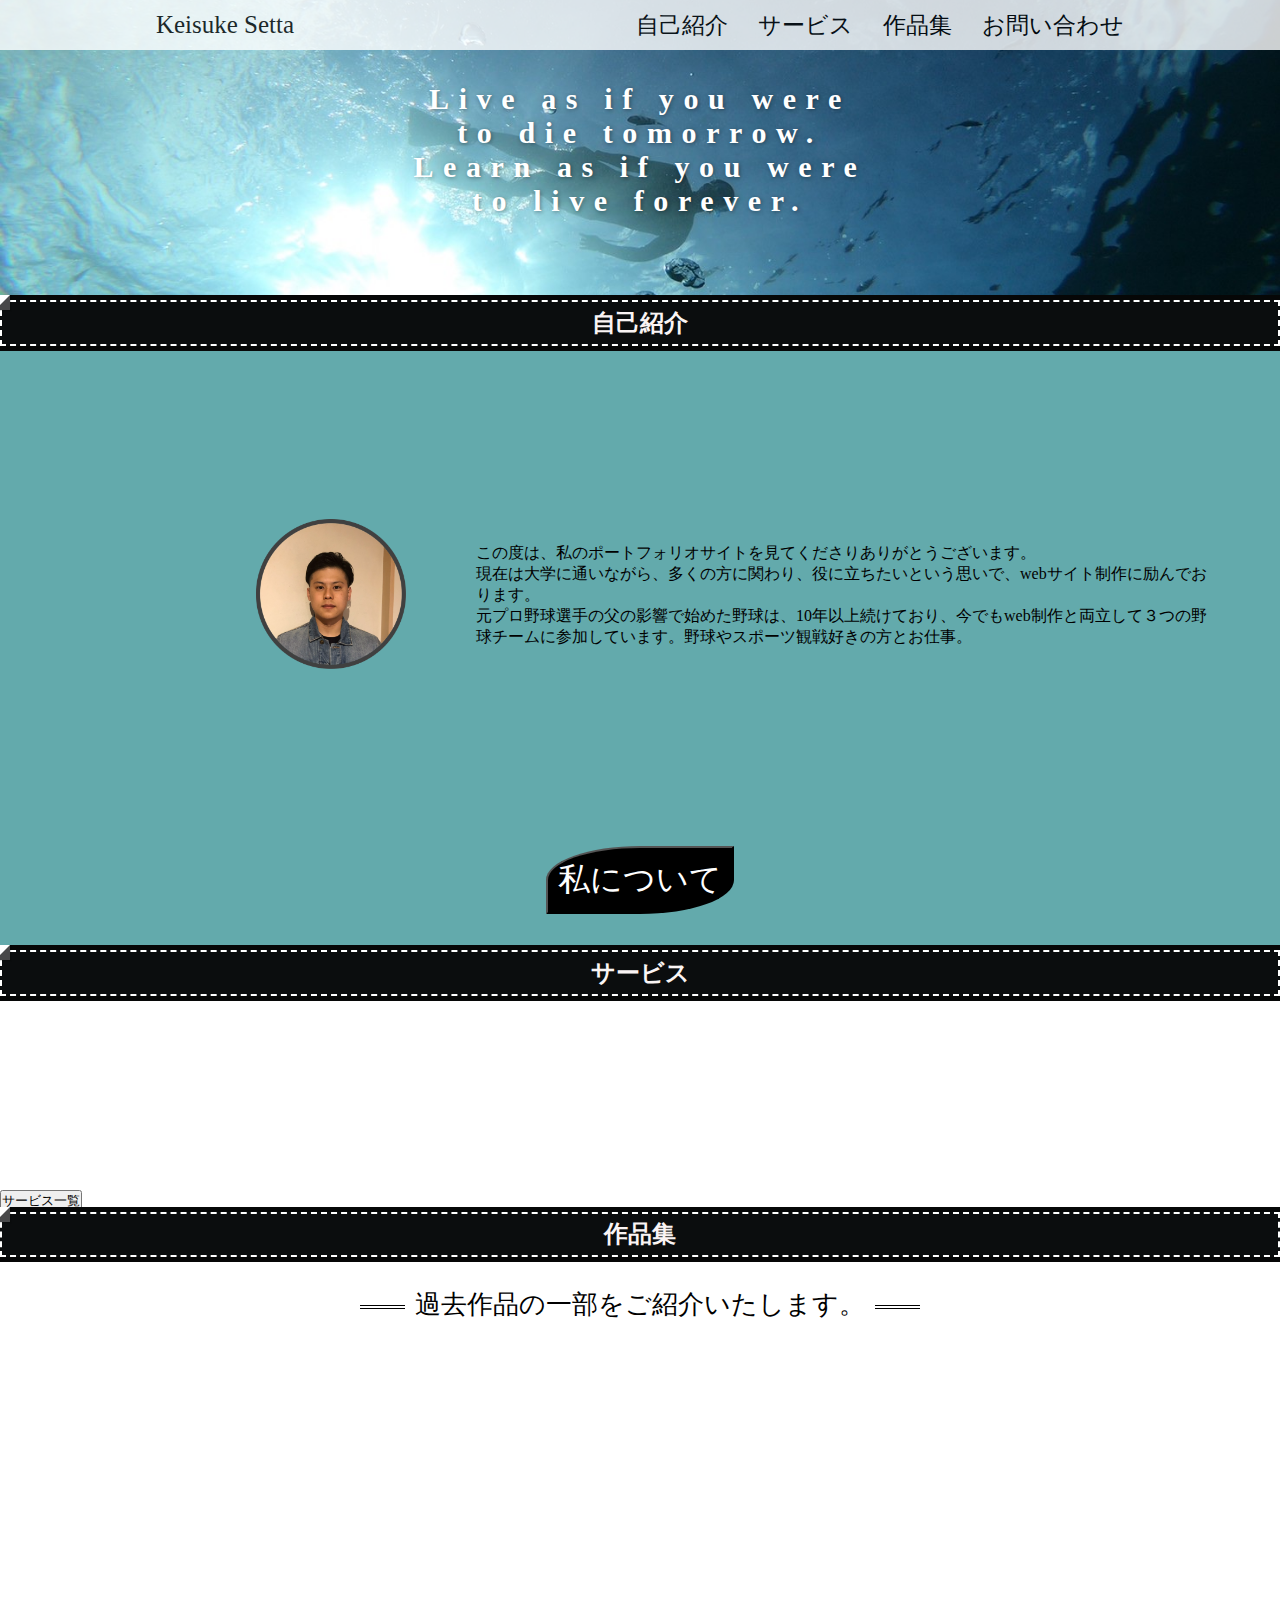
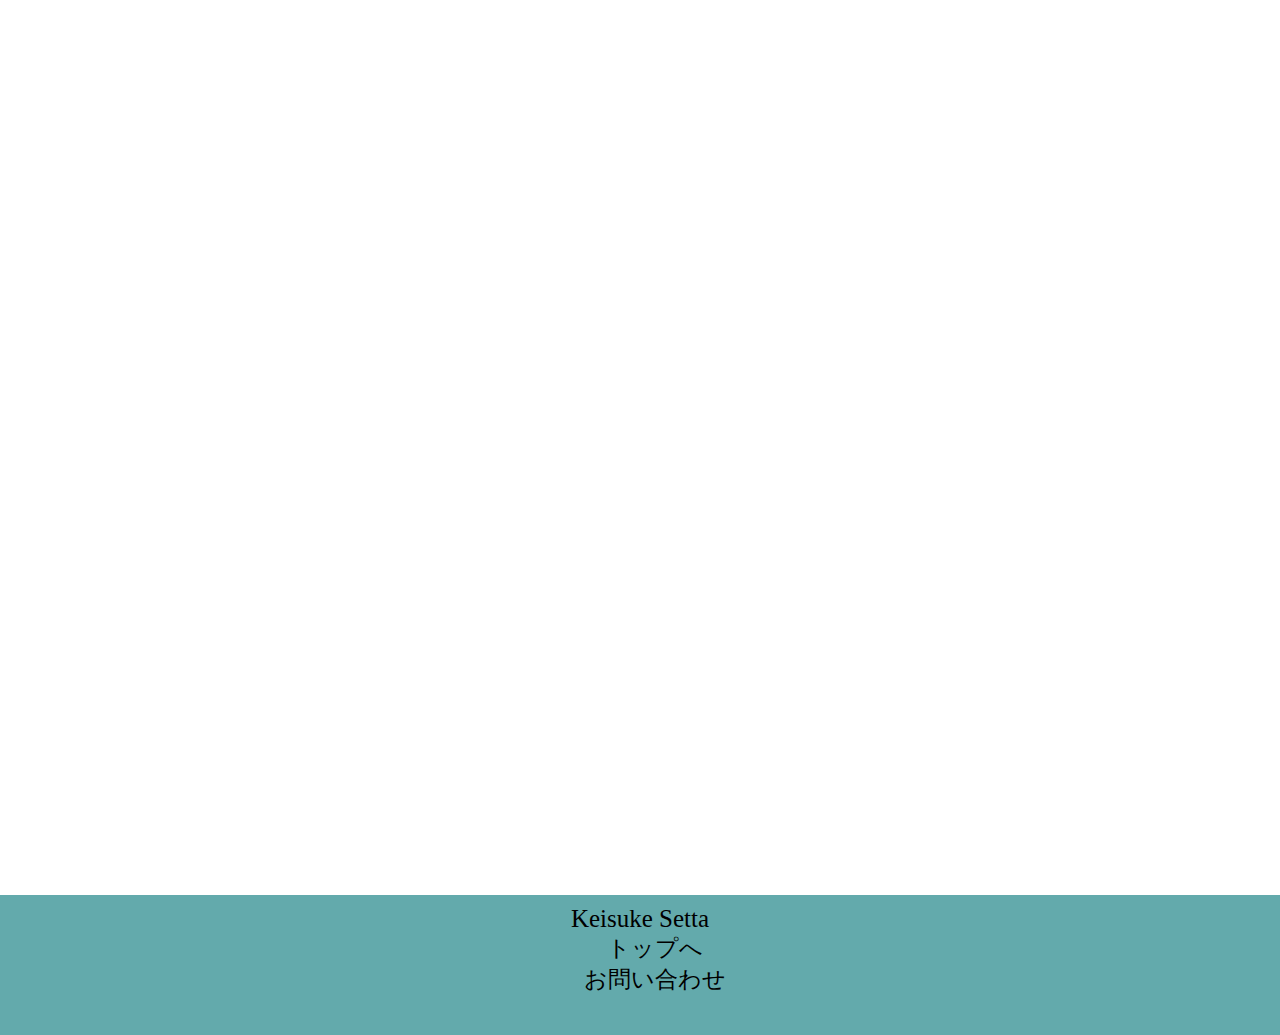
==== index.html @ 3afee142 ":tada:" ====
<!DOCTYPE html>
<html lang="ja">
<head>
  <meta charset="UTF-8">
  <meta http-equiv="X-UA-Compatible" content="IE=edge">
  <meta name="viewport" content="width=device-width, initial-scale=1.0">
  <title>Portfolio</title>
  <link rel="stylesheet" href="style.css">
  <link href="/your-path-to-fontawesome/css/style.css" rel="stylesheet">
 <script src="https://ajax.googleapis.com/ajax/libs/jquery/3.2.1/jquery.min.js"></script>
 <script src="script.js"></script>
  
</script>
</head>
<body>
  <!-- header -->
    <header id="top">
    <div class="header-container">
   
      <p class="top-title">
         Keisuke Setta </p>
      <nav> 
      <ul class="nav-list">
       
  <li>
   <a href="#about">自己紹介</a>
  </li>
        <li>
          <a href="#service">サービス</a>
        </li>
        <li>
          <a href="#works">作品集</a>
        </li>
        <li>
          <a href="contact.html">お問い合わせ</a>
        </li>
      </ul>  
    </nav>
    
  </div>
    <div class="main-wrapper main-bg">
      <h1 class="main-title">Live as if you were <br> to die tomorrow.<br> Learn as if you were <br> to live forever.</h1>
    </div> 
  </header>
  <!-- 自己紹介 -->
  <main>
    <section id="about" class="about-wrapper">
      <h2 class="sec-title">自己紹介</h2>
      <div class="about-contents">
        <div class="about-img">
          <img src="img/98D5EE9C-DA86-46A3-B281-AF6E57EC0A7D.PNG" alt="自画像">
        </div>
          <p class="text-box">この度は、私のポートフォリオサイトを見てくださりありがとうございます。<br>
            現在は大学に通いながら、多くの方に関わり、役に立ちたいという思いで、webサイト制作に励んでおります。<br> 元プロ野球選手の父の影響で始めた野球は、10年以上続けており、今でもweb制作と両立して３つの野球チームに参加しています。野球やスポーツ観戦好きの方とお仕事。</p>
      </div>
      <div class="btn-wrapper">
        <a href="about.html">
         <button>
          私について
         </button>
        </a>
     
    </div>
    </section>
    <!-- サービス -->
    <section id="service" class="service-wrapper">
      <h2 class="sec-title">サービス</h2>
      <div class="canvas-container">
      <canvas id="myBarChart"></canvas>
    </div>
      <script src="https://cdnjs.cloudflare.com/ajax/libs/Chart.js/2.7.2/Chart.bundle.js"></script>
      
  <a class="btn-wrapper">
      <a href="service.html">
       <button>
        サービス一覧
       </button>
      </a>
   
  </a>
 </section>
    <!-- 作品集-->
    <section id="works" class="works-wrapper">
      <div class="works-container">
      <h2 class="sec-title">作品集</h2>
      <div class="p-wrapper">
      <p class="works-p">過去作品の一部をご紹介いたします。</p>
    </div>
      <div class="works-contents">
        <div class="works-content">
      <a href="file:///Users/settakeisuke/Desktop/模写中級１/index.html#">
        <img src="img/works1.png" alt="サイト１">
      </a>
      <p class="works-text">
        texttexttexttexttexttexttexttext
        texttexttexttexttexttexttexttext
        texttexttexttexttexttexttexttext
        texttexttexttexttexttexttexttext
        texttexttext</p>
    </div>
    <div class="works-content">
        <p class="works-text">
      texttexttexttexttexttexttexttext
      texttexttexttexttexttexttexttext
      texttexttexttexttexttexttexttext
      texttexttexttexttexttexttexttext
      texttexttext
      </p>
      <a href="http://localhost:8888/wordpress/">
        <img src="img/Codeship.png" alt="サイト２">
      </a>
   
    </div>
    <div class="works-content">
      <a href="file:///Users/settakeisuke/Desktop/サイト模写２/index.html">
        <img src="img/colorful-2609978_1280.webp" alt="サイト３">
      </a>
      <p class="works-text">
        texttexttexttexttexttexttexttext
        texttexttexttexttexttexttexttext
        texttexttexttexttexttexttexttext
        texttexttexttexttexttexttexttext
        texttexttext
      </p>
    </div>
    <div class="works-content">
      <p class="works-text">
        texttexttexttexttexttexttexttext
        texttexttexttexttexttexttexttext
        texttexttexttexttexttexttexttext
        texttexttexttexttexttexttexttext
        texttexttext
      </p>
      <a href="file:///Users/settakeisuke/Desktop/模写中級２/index.html ">
        <img src="img/works2.png " alt="サイト４">
      </a>
      
    </div>
      </div>
      </div>
    </section>
   

  </main>
  <!-- footer -->
  <footer>
    <div class="footer-container">
      <p class="top-title">
         Keisuke Setta </p>
      <nav> 
      <ul class="nav-list footer-nav">
        <li><a href="#top">トップへ</a></li>
        <li>
          <a href="contact.html">お問い合わせ</a>
        </li>
      </ul>  
    </nav>
    
  </div>
  </footer>

 
</body>
 <script>
  var ctx = document.getElementById("myBarChart");
  var myBarChart = new Chart(ctx, {
    type: 'bar',
    data: {
      labels: ['skill'],
      datasets: [
        {
          label: 'HTML&CSS',
          data: [75,],
          backgroundColor: "rgba(219,39,91,1)"
        },{
          label: 'Jquery',
          data: [60,],
          backgroundColor: "rgba(13,20,100,1)"
        },{
          label: 'Wordpress',
          data: [60,],
          backgroundColor:"rgba(130,200,10,1)"
        }
      ]
    },
    options: {
      title: {
        display: true,
        text: '分野別スキル'
      },
      scales: {
        yAxes: [{
          ticks: {
            suggestedMax: 100,
            suggestedMin: 30,
            stepSize: 10,
            callback: function(value, index, values){
              return  value +  '％'
            }
          }
        }]
      },
    }
  });
$(function () {
    var container = $('.canvas-container');
    var ctx= $('#chart');
    ctx.attr('width', container.width());
    ctx.attr('height', 300);
});

$(function () {
  var startPos = 0,winScrollTop = 0;
$(window).on('scroll',function(){
    winScrollTop = $(this).scrollTop();
    if (winScrollTop >= startPos) {
        $('.header-container').addClass('hide');
    } else {
        $('.header-container').removeClass('hide');
    }
    startPos = winScrollTop;
});
});

</script>
</html>
---- style.css ----
* {
  margin: 0;
  padding: 0;
  box-sizing: border-box;
}

html, body {
  overflow-x: hidden;
}

li {
  list-style: none;
}

a {
  text-decoration: none;
}


.header-container {
  display: flex;
  width: 100%;
  height: 50px;
  justify-content: space-around;
  align-items: center;
  background-color:#fff;
  opacity: 0.8;
  position: fixed;
  top: 0;
  z-index: 3;
  transition: all .5s ease;
}
.header-container.hide {
  transform: translateY(-100%);
}
.top-title {
  display: flex;
  justify-content: center;
  color: #000;
  font-size: 25px;
  font-family: cursive;
}
.nav-list  {
  display: flex;
  justify-content: space-between;

}
.nav-list li{
  margin-left: 30px;
  font-size: 1.8vw;
}
.nav-list a {
  color: black;
  position: relative;
  display: inline-block;
  text-decoration: none;
}

.main-wrapper {
  display: flex;
  justify-content: center;
  align-items: center;
  text-align: center;
}
.main-bg {
  height: 300px;
  background: url(img/IMG_4801.JPG);
  background-repeat: no-repeat; 
  background-position: center;
 background-size: cover;

}

.main-title {
  text-shadow: 1px 1px 4px rgba(0, 0, 0, 0.4);
 color: #fff;
letter-spacing: 0.6rem;
font-size: 30px;
font-family: cursive;
}
.sec-title {
  text-align: center;
  font-family: Georgia, 'Times New Roman', Times, serif;
 padding-top: 30px;
 position: relative;
 background: #0b0d0e;
 box-shadow: 0px 0px 0px 5px #060707;
 border: dashed 2px white;
 padding: 0.2em 0.5em;
 color: #faf4f4;
}
.sec-title:after {
  position: absolute;
  content: '';
  left: -7px;
  top: -7px;
  border-width: 0 0 15px 15px;
  border-style: solid;
  border-color: #fff #fff #484849;
  box-shadow: 1px 1px 1px rgba(0, 0, 0, 0.15);
}
/* 自己紹介 */
.about-wrapper {
  height: 650px;
  width: 100%;
  background-color: rgb(99, 170, 172);
}
.about-contents {
  height: 500px;
  display: flex;
  width: 100%;
  align-items: center;
  padding-left: 20%;
}
.about-img img{
  height: 150px;
  width: 150px;
  margin-right: 20%;
}
.text-box {
  padding: 70px;
  min-width: 300px;
}
/* about.html */
.about-container {
  height: 100%;
  width: 100%;
}
.img-wrapper{
  background-image: url(img/54FA19DD-7F37-46C6-B743-7578A0058AEA.JPG);
  width: 100%;
  background-repeat: no-repeat;
  background-size: cover;
  position: fixed;
  min-height: 100vh;
  z-index: -1;
}
.about-texts {
  margin-top: 200px;
  overflow-y: scroll;
}
.about-text {
  width: 80%;
  margin: 0 auto;
  position: relative;
  height: 550px;
  display: flex;
  justify-content: center;
}
.about-text img{
  height: 100px;
  width: 100px;
}
.text-content {
  position: absolute;
  top: 50%;
  color: #fff;
  width: 80%;
}
.about-text.zoomin.is-animated {
 animation: zoomIn 1.5s cubic-bezier(0.25, 1, 0.5, 1) 1 forwards;
}
@keyframes zoomIn {
  0% {
    transform: scale(0.8);
    opacity: 0;
  }
  100% {
    opacity: 1;
    transform: scale(1);
  }
}

/* サービス */

.canvas-container {
  position: relative;
  max-width: 600px;
  width: 80%;
  overflow: hidden;
  margin: 20px auto;
}
.btn-wrapper {
  display: flex;
  justify-content: center;
}
.btn-wrapper button {
font-size: 2.5vw;
padding: 10px;
color: #fff;
background-color: #000;
border-top-left-radius: 50%;
border-bottom-right-radius: 50%;
}
.btn-wrapper button:hover {
opacity: 0.7;  
border-bottom-left-radius: 50%;
border-top-right-radius: 50%;
border-top-left-radius: 0;
border-bottom-right-radius: 0;
transition: ease 1s;
}
/* works */

.works-p {
  
  margin:30px 0 30px;
  position: relative;
  display: inline-block;
  padding: 0 55px;
  font-size: 2vw;
}
.p-wrapper {
  text-align: center;
}
.works-p:before, .works-p:after {
  content: '';
  position: absolute;
  top: 50%;
  display: inline-block;
  width: 45px;
  height: 2px;
  border-top: solid 1px black;
  border-bottom: solid 1px black;
}

.works-p:before {
  left:0;
}
.works-p:after {
  right: 0;
}
.works-contents {
  width: 100%;
  max-width: 900px;
  margin: 0 auto;
  display: flex;
  flex-wrap: wrap;
  justify-content: center;
} 

.works-content {
  width: 80%;
  display: flex;
  text-align: center;
  align-items: center;
  opacity: 0;
  transition: 1s ease;
  padding-bottom: 50px;
}
.works-content:nth-child(odd) {
  transform: translateX(-150%);
}
.works-content:nth-child(odd) a {
 margin-right: 2vw;
}
.works-content:nth-child(even) {
  transform: translateX(150%);
}
.works-content:nth-child(even) a {
  margin-left: 2vw;
}

.works-content.fadein {
  opacity: 1;
  transform: translateX(0);
}
 .works-contents img {
  width: 100%;
  border: 1mm ridge rgba(35, 34, 70, 0.6);
  height: 100%;
  object-fit: cover;
  object-position: top;
}
.works-text {
  width: 100%;
  font-size: 1.5vw;
  height: 100%;
  padding: 0.4em 0.5em;/*文字の上下 左右の余白*/
  color: #494949;/*文字色*/
  background: #f4f4f4;/*背景色*/
  /* border-left: solid 5px #7db4e6;左線 */
  border-bottom: solid 3px #d7d7d7;/*下線*/
}

.works-contents img:hover{
opacity: 0.7;
} 

/* お問合せ */
.contact-top {
  text-align: center;
  margin-top: 30px;
  border-bottom: 1px solid #000;
}
.contact-container {
  width: 80%;
  height: 450px;
  border: 1px solid #000;
  margin: 0 auto;
  margin-top: 50px;
  text-align: center;
}
.contact-title {
  font-weight: bold;
  font-size: 30px;
}
.contact-form {
  border: 1px solid #000;
  height: 300px;
  justify-content: space-around;
  display: inline-block;
  padding: 30px;
}

.footer-container {
  background-color: rgb(99, 170, 172);
  padding: 10px 0 40px;
}

.nav-list a:hover {
  border-bottom: 1px solid black;
}
.footer-nav {
  text-align: center;
  display: block;
}
/* confirm.php */

.confirm-box{
  text-align: center;
  padding-top: 150px;
}
@media screen and (max-width:600){
  .main-title {
    font-size: 1.4rem;
    padding: 4rem 0;
  }
}
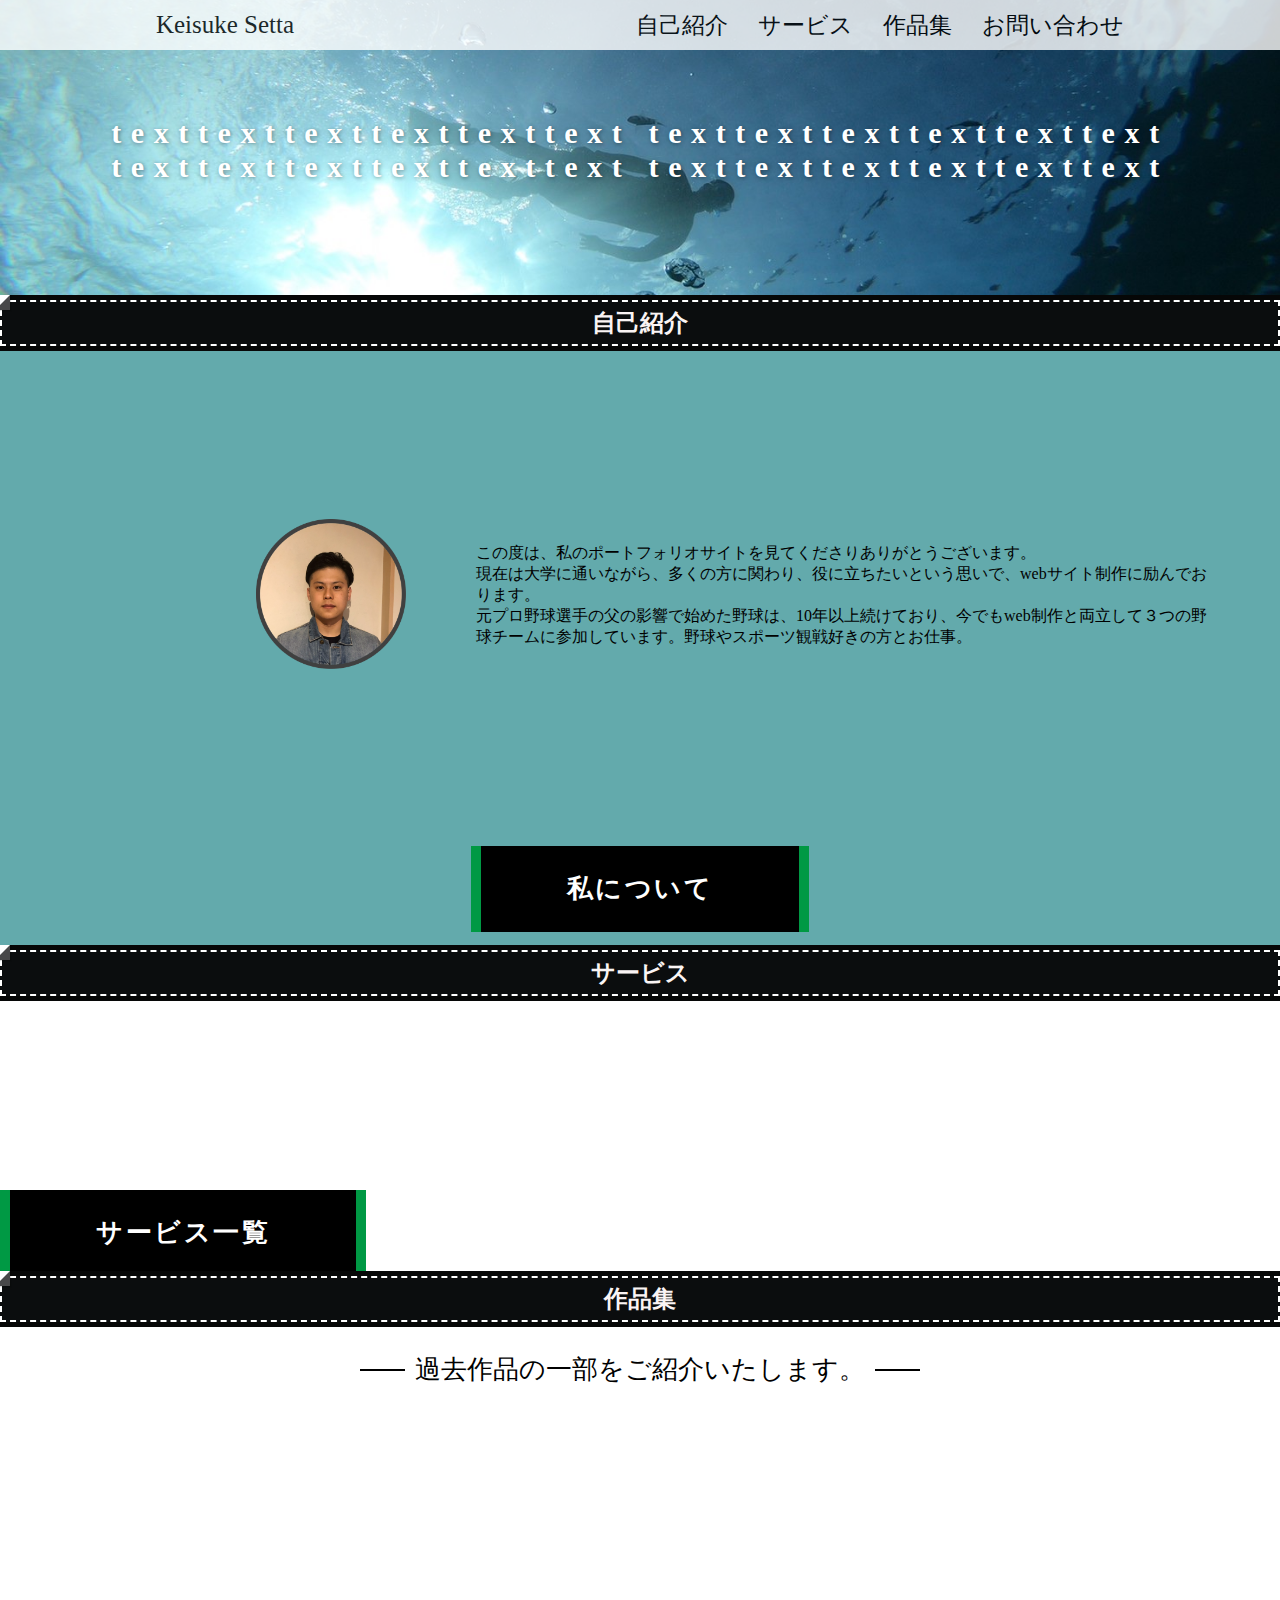
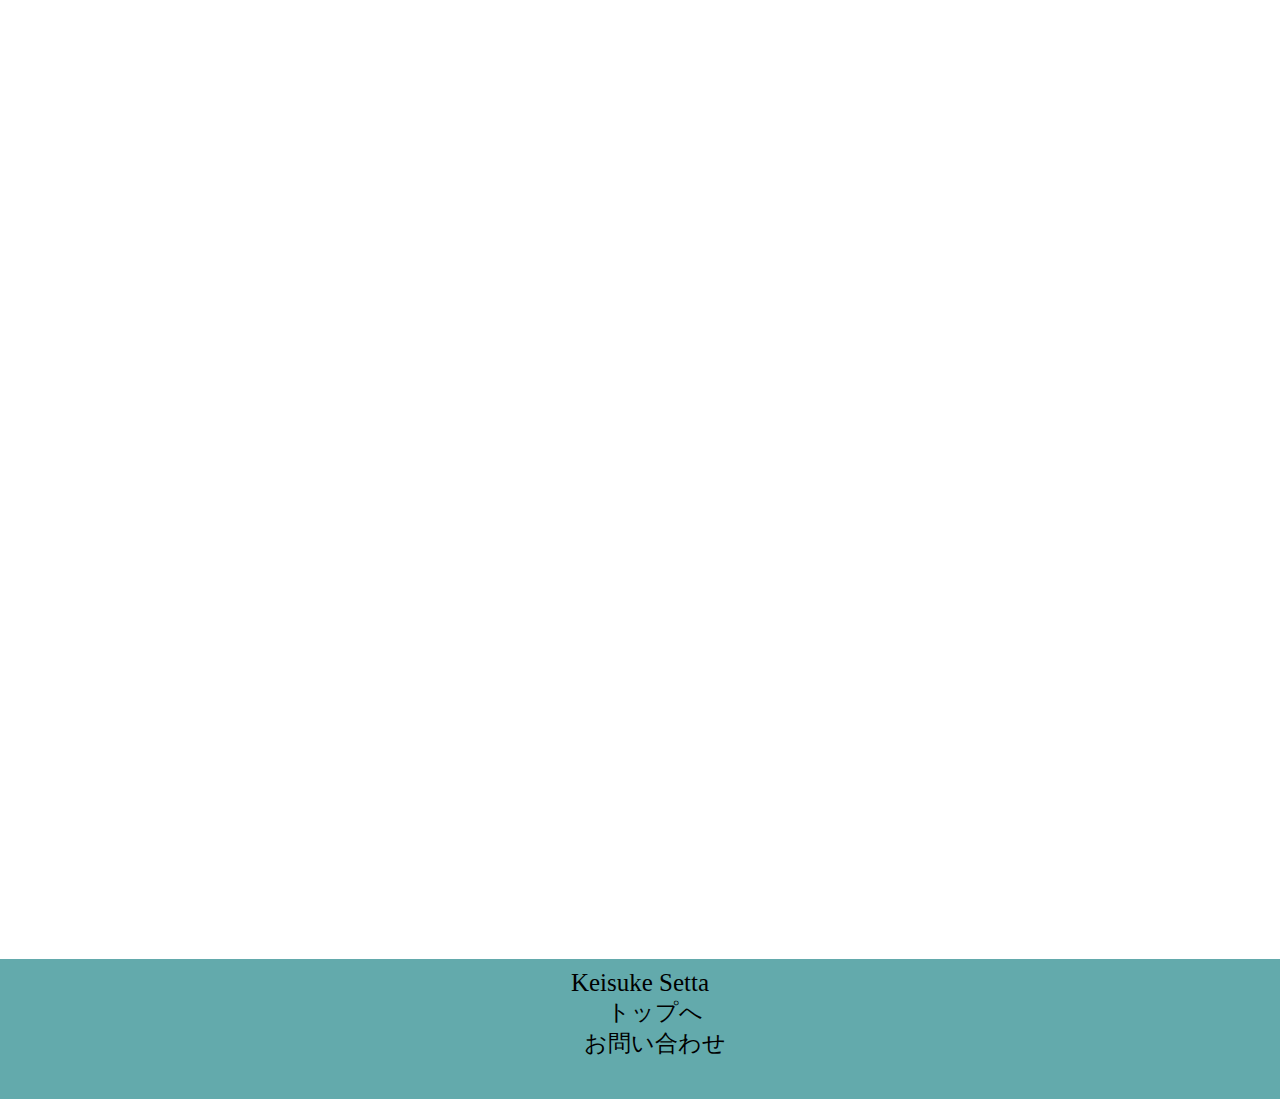
==== commit 017caab3: "update" ====
--- a/index.html
+++ b/index.html
@@ -39,7 +39,15 @@
     
   </div>
     <div class="main-wrapper main-bg">
-      <h1 class="main-title">Live as if you were <br> to die tomorrow.<br> Learn as if you were <br> to live forever.</h1>
+      <h1 class="main-title">
+        texttexttexttexttexttext
+        texttexttexttexttexttext
+        texttexttexttexttexttext
+        texttexttexttexttexttext
+
+        <!-- Live as if you were <br> to die tomorrow.<br> Learn as if you were <br> to live forever. -->
+      
+      </h1>
     </div> 
   </header>
   <!-- 自己紹介 -->
@@ -53,15 +61,20 @@
           <p class="text-box">この度は、私のポートフォリオサイトを見てくださりありがとうございます。<br>
             現在は大学に通いながら、多くの方に関わり、役に立ちたいという思いで、webサイト制作に励んでおります。<br> 元プロ野球選手の父の影響で始めた野球は、10年以上続けており、今でもweb制作と両立して３つの野球チームに参加しています。野球やスポーツ観戦好きの方とお仕事。</p>
       </div>
-      <div class="btn-wrapper">
+      <!-- <div class="btn-wrapper">
         <a href="about.html">
          <button>
           私について
          </button>
         </a>
      
+    </div> -->
+    <div class="btn-container">
+    <a href="about.html" class="btn btn-flat"><span>私について</span></a>
     </div>
     </section>
+
+
     <!-- サービス -->
     <section id="service" class="service-wrapper">
       <h2 class="sec-title">サービス</h2>
@@ -69,15 +82,9 @@
       <canvas id="myBarChart"></canvas>
     </div>
       <script src="https://cdnjs.cloudflare.com/ajax/libs/Chart.js/2.7.2/Chart.bundle.js"></script>
-      
-  <a class="btn-wrapper">
-      <a href="service.html">
-       <button>
-        サービス一覧
-       </button>
-      </a>
-   
-  </a>
+      <a href="service.html" class="btn btn-flat"><span>サービス一覧</span></a>
+    </section>
+  
  </section>
     <!-- 作品集-->
     <section id="works" class="works-wrapper">
--- a/style.css
+++ b/style.css
@@ -1,8 +1,44 @@
+*,
+*:before,
+*:after {
+  -webkit-box-sizing: inherit;
+  box-sizing: inherit;
+}
+
+html {
+  -webkit-box-sizing: border-box;
+  box-sizing: border-box;
+}
+
+.btn,
+a.btn,
+button.btn {
+  font-size: 1.6rem;
+  font-weight: 700;
+  line-height: 1.5;
+  position: relative;
+  display: inline-block;
+  padding: 1rem 4rem;
+  cursor: pointer;
+  -webkit-user-select: none;
+  -moz-user-select: none;
+  -ms-user-select: none;
+  user-select: none;
+  -webkit-transition: all 0.3s;
+  transition: all 0.3s;
+  text-align: center;
+  vertical-align: middle;
+  text-decoration: none;
+  letter-spacing: 0.1em;
+  color: #212529;
+  border-radius: 0.5rem;
+}
 * {
   margin: 0;
   padding: 0;
   box-sizing: border-box;
 }
+
 
 html, body {
   overflow-x: hidden;
@@ -180,26 +216,67 @@
   overflow: hidden;
   margin: 20px auto;
 }
-.btn-wrapper {
-  display: flex;
-  justify-content: center;
-}
-.btn-wrapper button {
-font-size: 2.5vw;
-padding: 10px;
-color: #fff;
-background-color: #000;
-border-top-left-radius: 50%;
-border-bottom-right-radius: 50%;
-}
-.btn-wrapper button:hover {
-opacity: 0.7;  
-border-bottom-left-radius: 50%;
-border-top-right-radius: 50%;
-border-top-left-radius: 0;
-border-bottom-right-radius: 0;
-transition: ease 1s;
-}
+.btn-container {
+  text-align: center;
+}
+a.btn-flat {
+  overflow: hidden;
+
+  padding: 1.5rem 6rem;
+
+  color: #fff;
+  border-radius: 0;
+  background: #000;
+}
+
+a.btn-flat span {
+  position: relative;
+  z-index: 1;
+}
+
+a.btn-flat:before {
+  position: absolute;
+  top: 0;
+  left: calc(-100% + 10px);
+
+  width: 100%;
+  height: 100%;
+
+  content: '';
+  -webkit-transition: all .5s ease-in-out;
+  transition: all .5s ease-in-out;
+  -webkit-transform: translateX(0) translateY(0);
+  transform: translateX(0) translateY(0);
+  background: #094;
+}
+
+a.btn-flat:after {
+  position: absolute;
+  top: 0;
+  right: calc(-100% + 10px);
+
+  width: 100%;
+  height: 100%;
+
+  content: '';
+  -webkit-transition: all .5s ease-in-out;
+  transition: all .5s ease-in-out;
+  -webkit-transform: translateX(0) translateY(0);
+  transform: translateX(0) translateY(0);
+
+  background: #094;
+}
+
+a.btn-flat:hover:before {
+  -webkit-transform: translateX(50%) translateY(0);
+  transform: translateX(50%) translateY(0);
+}
+
+a.btn-flat:hover:after {
+  -webkit-transform: translateX(-50%) translateY(0);
+  transform: translateX(-50%) translateY(0);
+}
+
 /* works */
 
 .works-p {
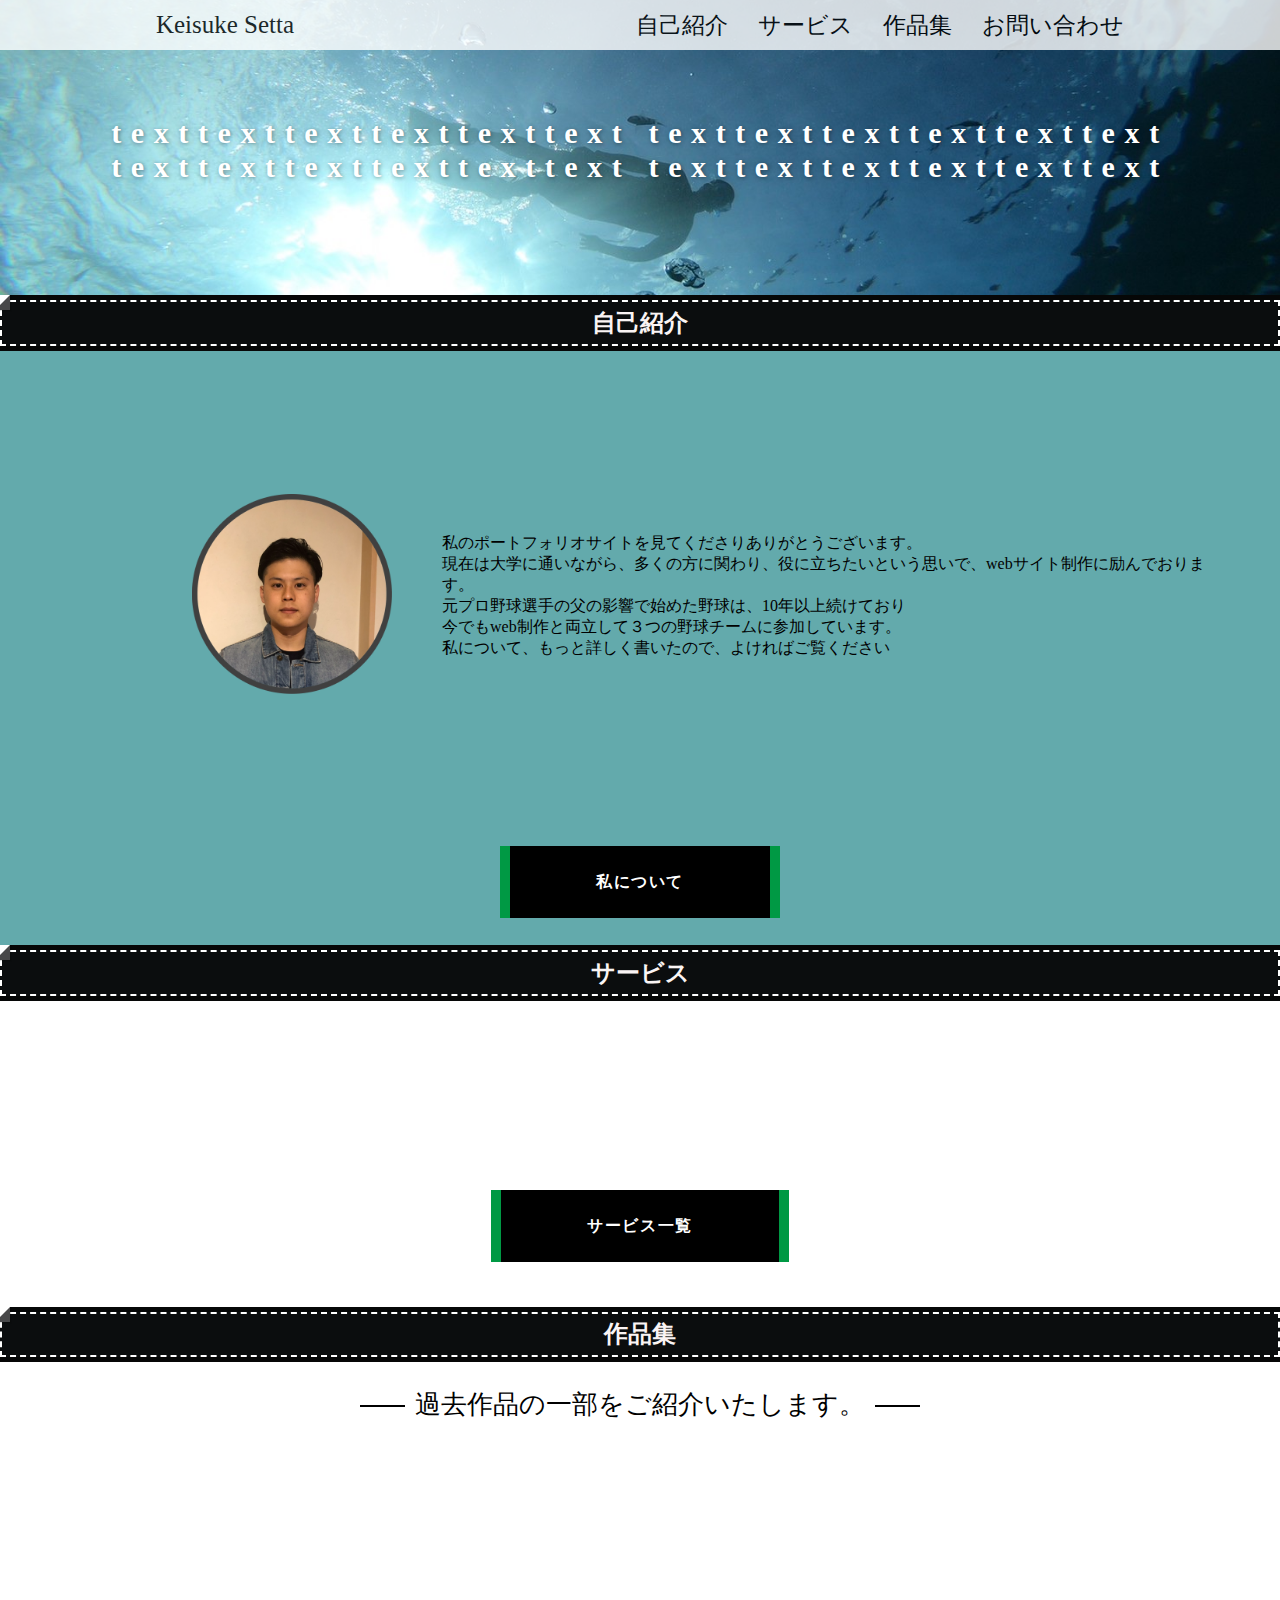
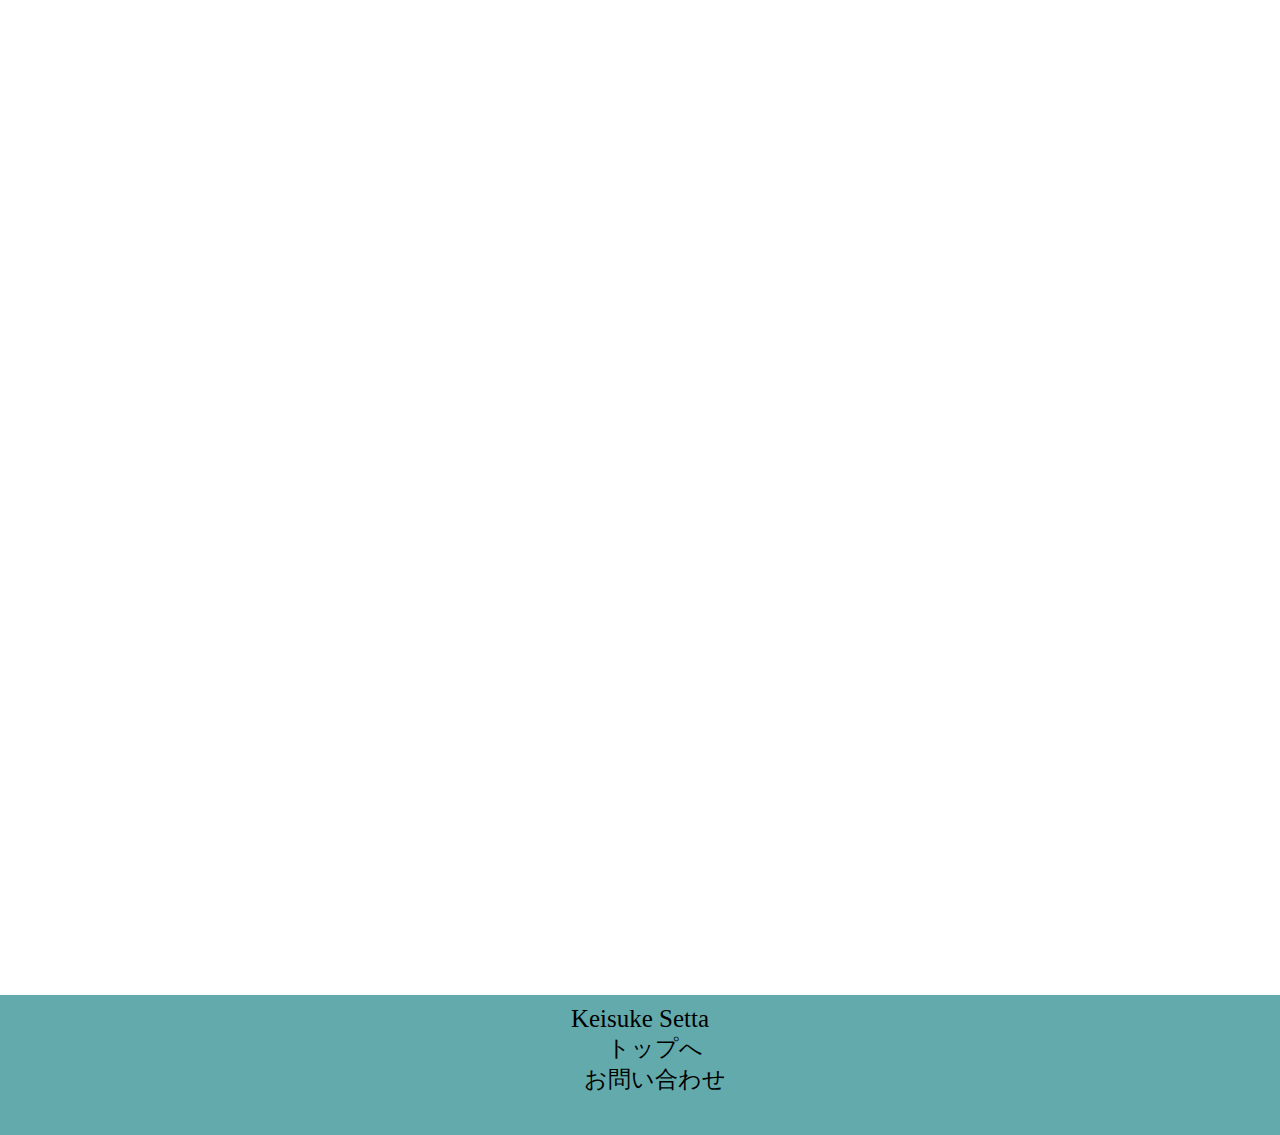
==== commit 683a8127: "update" ====
--- a/index.html
+++ b/index.html
@@ -14,7 +14,7 @@
 </head>
 <body>
   <!-- header -->
-    <header id="top">
+    <header id="#top">
     <div class="header-container">
    
       <p class="top-title">
@@ -58,8 +58,9 @@
         <div class="about-img">
           <img src="img/98D5EE9C-DA86-46A3-B281-AF6E57EC0A7D.PNG" alt="自画像">
         </div>
-          <p class="text-box">この度は、私のポートフォリオサイトを見てくださりありがとうございます。<br>
-            現在は大学に通いながら、多くの方に関わり、役に立ちたいという思いで、webサイト制作に励んでおります。<br> 元プロ野球選手の父の影響で始めた野球は、10年以上続けており、今でもweb制作と両立して３つの野球チームに参加しています。野球やスポーツ観戦好きの方とお仕事。</p>
+          <p class="text-box">私のポートフォリオサイトを見てくださりありがとうございます。<br>
+            現在は大学に通いながら、多くの方に関わり、役に立ちたいという思いで、webサイト制作に励んでおります。<br> 元プロ野球選手の父の影響で始めた野球は、10年以上続けており <br> 今でもweb制作と両立して３つの野球チームに参加しています。 <br>
+          私について、もっと詳しく書いたので、よければご覧ください</p>
       </div>
       <!-- <div class="btn-wrapper">
         <a href="about.html">
@@ -82,7 +83,9 @@
       <canvas id="myBarChart"></canvas>
     </div>
       <script src="https://cdnjs.cloudflare.com/ajax/libs/Chart.js/2.7.2/Chart.bundle.js"></script>
+      <div class="btn-container">
       <a href="service.html" class="btn btn-flat"><span>サービス一覧</span></a>
+    </div>
     </section>
   
  </section>
--- a/style.css
+++ b/style.css
@@ -13,7 +13,7 @@
 .btn,
 a.btn,
 button.btn {
-  font-size: 1.6rem;
+  font-size: 16px;
   font-weight: 700;
   line-height: 1.5;
   position: relative;
@@ -146,15 +146,15 @@
   display: flex;
   width: 100%;
   align-items: center;
-  padding-left: 20%;
+  padding-left: 15%;
 }
 .about-img img{
-  height: 150px;
-  width: 150px;
-  margin-right: 20%;
+  height: 200px;
+  width: 200px;
+  margin-right: 10%;
 }
 .text-box {
-  padding: 70px;
+  padding: 50px;
   min-width: 300px;
 }
 /* about.html */
@@ -208,7 +208,6 @@
 }
 
 /* サービス */
-
 .canvas-container {
   position: relative;
   max-width: 600px;
@@ -275,6 +274,9 @@
 a.btn-flat:hover:after {
   -webkit-transform: translateX(-50%) translateY(0);
   transform: translateX(-50%) translateY(0);
+}
+#service .btn-container {
+  margin-bottom: 50px;
 }
 
 /* works */
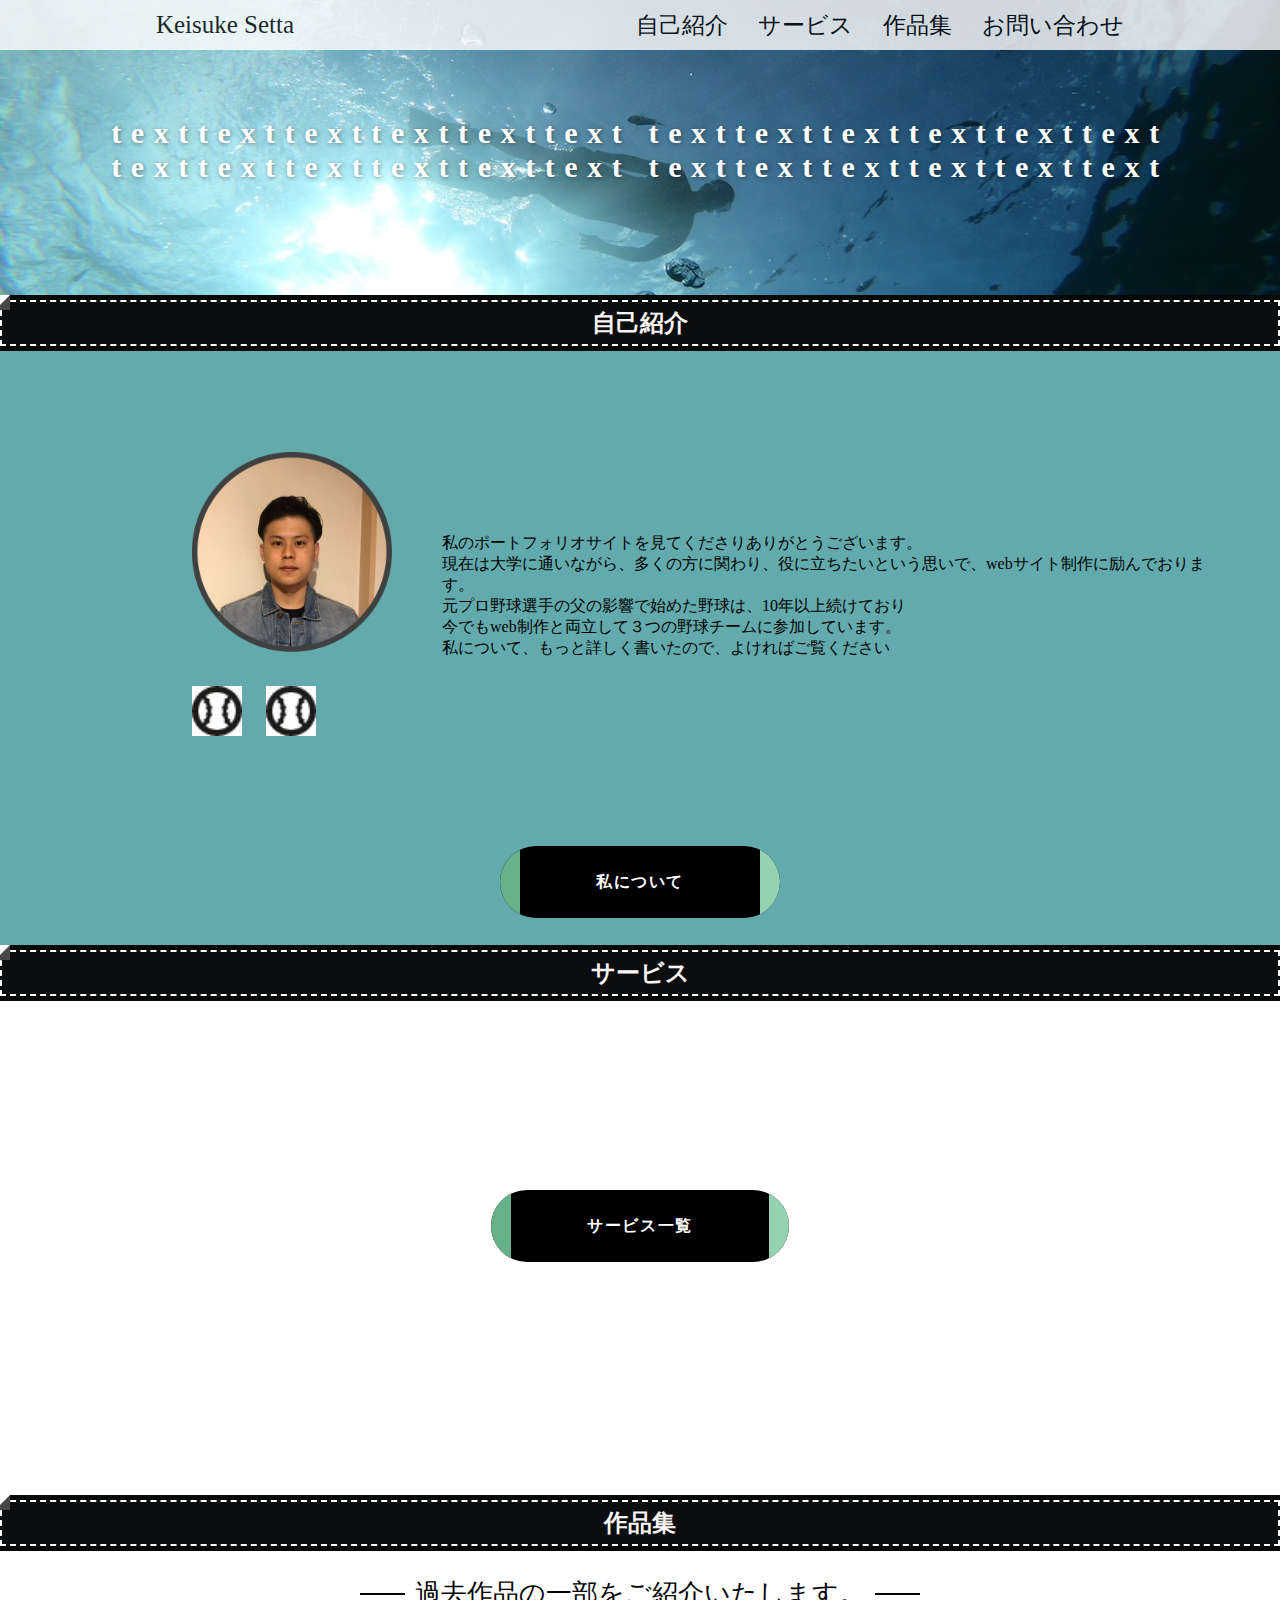
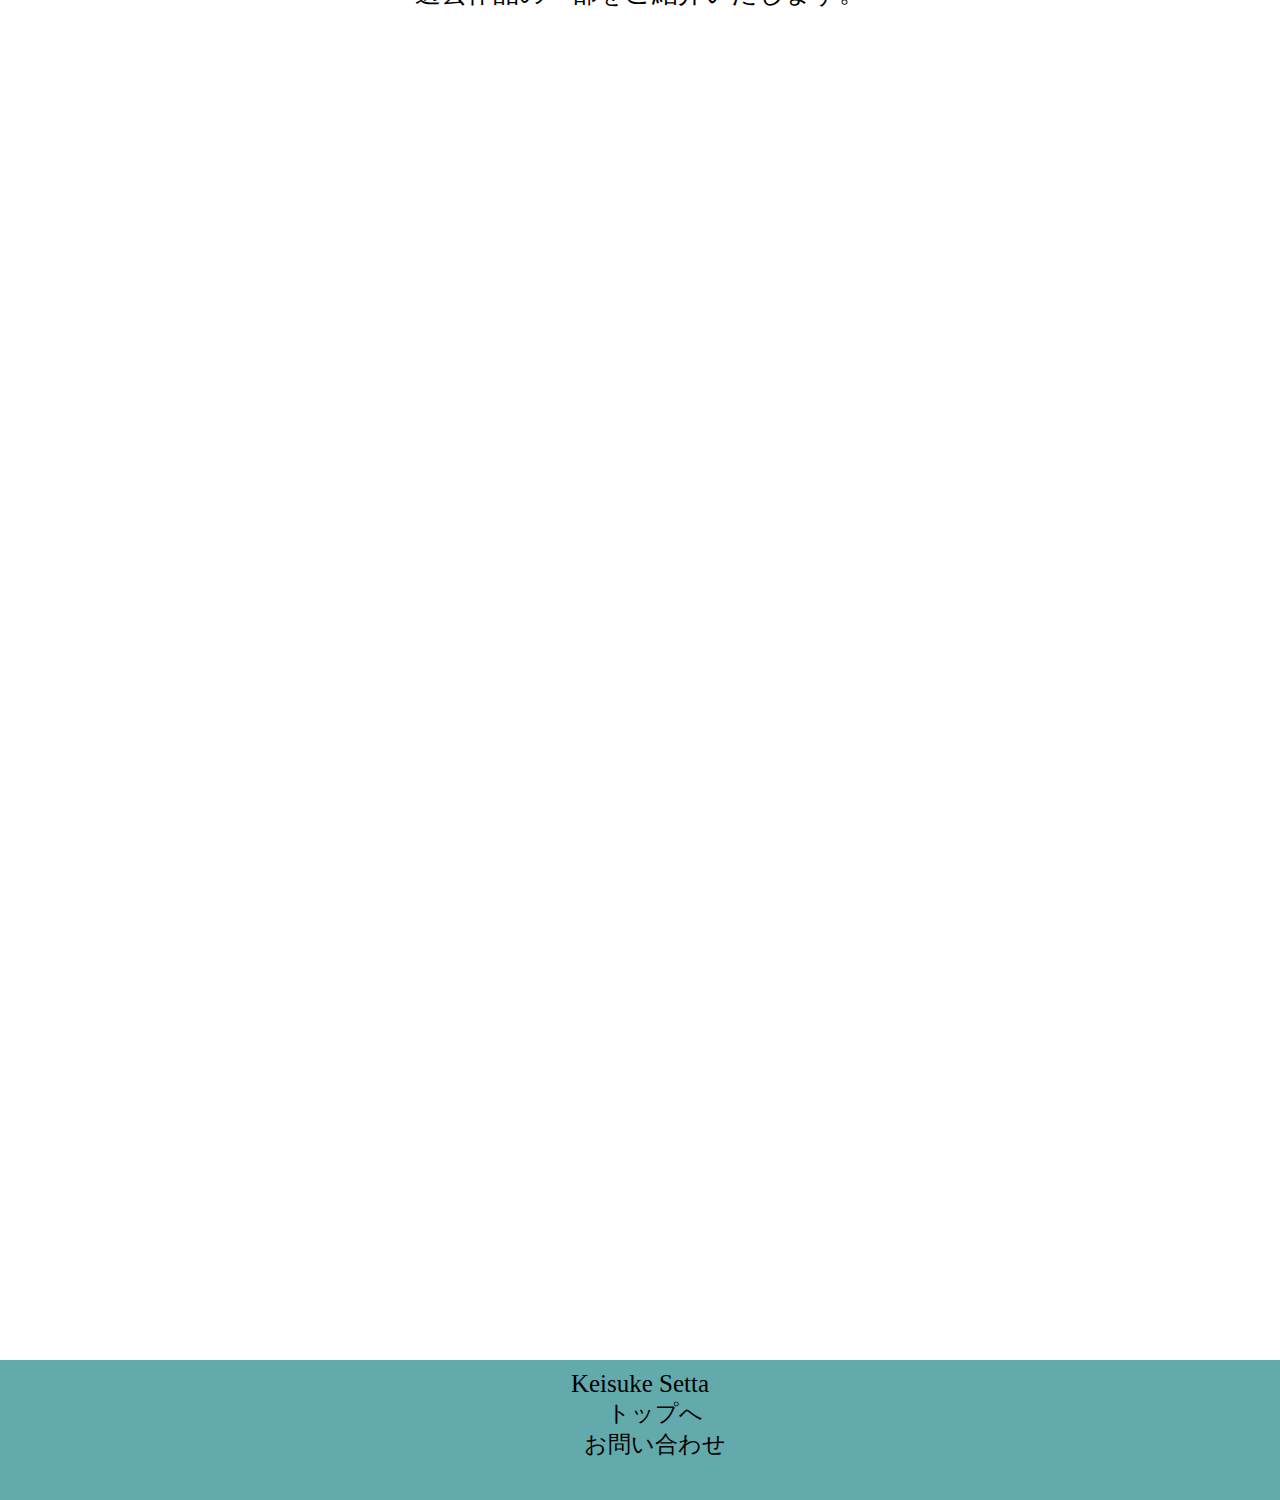
==== commit c5a860a7: "update" ====
--- a/index.html
+++ b/index.html
@@ -57,6 +57,10 @@
       <div class="about-contents">
         <div class="about-img">
           <img src="img/98D5EE9C-DA86-46A3-B281-AF6E57EC0A7D.PNG" alt="自画像">
+          <div class="icon-content">
+            <img src="img/ボールのフリーアイコン (1).jpeg" alt="">
+            <img src="img/ボールのフリーアイコン (1).jpeg" alt="">
+          </div>
         </div>
           <p class="text-box">私のポートフォリオサイトを見てくださりありがとうございます。<br>
             現在は大学に通いながら、多くの方に関わり、役に立ちたいという思いで、webサイト制作に励んでおります。<br> 元プロ野球選手の父の影響で始めた野球は、10年以上続けており <br> 今でもweb制作と両立して３つの野球チームに参加しています。 <br>
@@ -101,21 +105,26 @@
       <a href="file:///Users/settakeisuke/Desktop/模写中級１/index.html#">
         <img src="img/works1.png" alt="サイト１">
       </a>
-      <p class="works-text">
-        texttexttexttexttexttexttexttext
-        texttexttexttexttexttexttexttext
-        texttexttexttexttexttexttexttext
-        texttexttexttexttexttexttexttext
-        texttexttext</p>
+      <div class="works-text">
+        <p>
+          texttexttexttexttexttexttexttext
+          texttexttexttexttexttexttexttext
+          texttexttexttexttexttexttexttext
+          texttexttexttexttexttexttexttext
+          texttexttext
+        </p>
+      </div>
     </div>
     <div class="works-content">
-        <p class="works-text">
-      texttexttexttexttexttexttexttext
-      texttexttexttexttexttexttexttext
-      texttexttexttexttexttexttexttext
-      texttexttexttexttexttexttexttext
-      texttexttext
-      </p>
+      <div class="works-text">
+        <p>
+          texttexttexttexttexttexttexttext
+          texttexttexttexttexttexttexttext
+          texttexttexttexttexttexttexttext
+          texttexttexttexttexttexttexttext
+          texttexttext
+        </p>
+      </div>
       <a href="http://localhost:8888/wordpress/">
         <img src="img/Codeship.png" alt="サイト２">
       </a>
@@ -125,7 +134,8 @@
       <a href="file:///Users/settakeisuke/Desktop/サイト模写２/index.html">
         <img src="img/colorful-2609978_1280.webp" alt="サイト３">
       </a>
-      <p class="works-text">
+      <div class="works-text">
+      <p>
         texttexttexttexttexttexttexttext
         texttexttexttexttexttexttexttext
         texttexttexttexttexttexttexttext
@@ -133,14 +143,17 @@
         texttexttext
       </p>
     </div>
+    </div>
     <div class="works-content">
-      <p class="works-text">
-        texttexttexttexttexttexttexttext
-        texttexttexttexttexttexttexttext
-        texttexttexttexttexttexttexttext
-        texttexttexttexttexttexttexttext
-        texttexttext
-      </p>
+      <div class="works-text">
+        <p>
+          texttexttexttexttexttexttexttext
+          texttexttexttexttexttexttexttext
+          texttexttexttexttexttexttexttext
+          texttexttexttexttexttexttexttext
+          texttexttext
+        </p>
+      </div>
       <a href="file:///Users/settakeisuke/Desktop/模写中級２/index.html ">
         <img src="img/works2.png " alt="サイト４">
       </a>
@@ -179,15 +192,15 @@
       labels: ['skill'],
       datasets: [
         {
-          label: 'HTML&CSS',
-          data: [75,],
+          label: 'コーディング',
+          data: [80,],
           backgroundColor: "rgba(219,39,91,1)"
         },{
-          label: 'Jquery',
-          data: [60,],
+          label: 'Photoshop',
+          data: [70,],
           backgroundColor: "rgba(13,20,100,1)"
         },{
-          label: 'Wordpress',
+          label: '動画編集',
           data: [60,],
           backgroundColor:"rgba(130,200,10,1)"
         }
--- a/style.css
+++ b/style.css
@@ -31,7 +31,7 @@
   text-decoration: none;
   letter-spacing: 0.1em;
   color: #212529;
-  border-radius: 0.5rem;
+  border-radius: 50%;
 }
 * {
   margin: 0;
@@ -153,11 +153,22 @@
   width: 200px;
   margin-right: 10%;
 }
+.icon-content img{
+  width: 50px;
+  height: 50px;
+  margin-top: 30px;
+  
+}
 .text-box {
   padding: 50px;
   min-width: 300px;
 }
 /* about.html */
+.filter {
+  width: 100%;
+  height: 100%;
+  background-color: rgba(0, 0, 0, 0.4);
+}
 .about-container {
   height: 100%;
   width: 100%;
@@ -190,6 +201,8 @@
 .text-content {
   position: absolute;
   top: 50%;
+  font-size: 30px;
+  letter-spacing: 5px;
   color: #fff;
   width: 80%;
 }
@@ -220,11 +233,9 @@
 }
 a.btn-flat {
   overflow: hidden;
-
   padding: 1.5rem 6rem;
-
   color: #fff;
-  border-radius: 0;
+  border-radius: 50px;
   background: #000;
 }
 
@@ -236,7 +247,7 @@
 a.btn-flat:before {
   position: absolute;
   top: 0;
-  left: calc(-100% + 10px);
+  left: calc(-100% + 20px);
 
   width: 100%;
   height: 100%;
@@ -246,13 +257,13 @@
   transition: all .5s ease-in-out;
   -webkit-transform: translateX(0) translateY(0);
   transform: translateX(0) translateY(0);
-  background: #094;
+  background: rgb(103, 177, 137);
 }
 
 a.btn-flat:after {
   position: absolute;
   top: 0;
-  right: calc(-100% + 10px);
+  right: calc(-100% + 20px);
 
   width: 100%;
   height: 100%;
@@ -263,7 +274,7 @@
   -webkit-transform: translateX(0) translateY(0);
   transform: translateX(0) translateY(0);
 
-  background: #094;
+  background: rgb(148, 210, 176);
 }
 
 a.btn-flat:hover:before {
@@ -278,7 +289,34 @@
 #service .btn-container {
   margin-bottom: 50px;
 }
-
+/* service.html */
+.service-wrapper {
+  height: 550px;
+  width: 100%;
+}
+.service-content {
+  height: 50%;
+  display: flex;
+  text-align: left;
+  align-items: center;
+  justify-content: center;
+}
+.service-icon {
+  text-align: center;
+}
+.service-icon  img{
+  height: 70px;
+  width: 70px;
+  margin-right: 5%;
+}
+.service-icon p{
+  font-size: 25px;
+  font-weight: bold;
+  font-family: 'Courier New', Courier, monospace;
+}
+.service-text {
+  width: 40%;
+}
 /* works */
 
 .works-p {
@@ -358,8 +396,12 @@
   padding: 0.4em 0.5em;/*文字の上下 左右の余白*/
   color: #494949;/*文字色*/
   background: #f4f4f4;/*背景色*/
-  /* border-left: solid 5px #7db4e6;左線 */
   border-bottom: solid 3px #d7d7d7;/*下線*/
+}
+.works-text p {
+  padding-top: 30%;
+  text-align: left;
+  line-height: 20px;
 }
 
 .works-contents img:hover{
@@ -375,7 +417,6 @@
 .contact-container {
   width: 80%;
   height: 450px;
-  border: 1px solid #000;
   margin: 0 auto;
   margin-top: 50px;
   text-align: center;
@@ -385,11 +426,19 @@
   font-size: 30px;
 }
 .contact-form {
-  border: 1px solid #000;
-  height: 300px;
+  height: 400px;
+  text-align: left;
   justify-content: space-around;
   display: inline-block;
-  padding: 30px;
+  padding-top: 30px;
+
+}
+.contact-form button {
+  margin-top: 100px;
+  margin-left: 50%;
+}
+.contact-form .box {
+  margin-left: 20px;
 }
 
 .footer-container {
@@ -404,7 +453,7 @@
   text-align: center;
   display: block;
 }
-/* confirm.php */
+/* conform.php */
 
 .confirm-box{
   text-align: center;
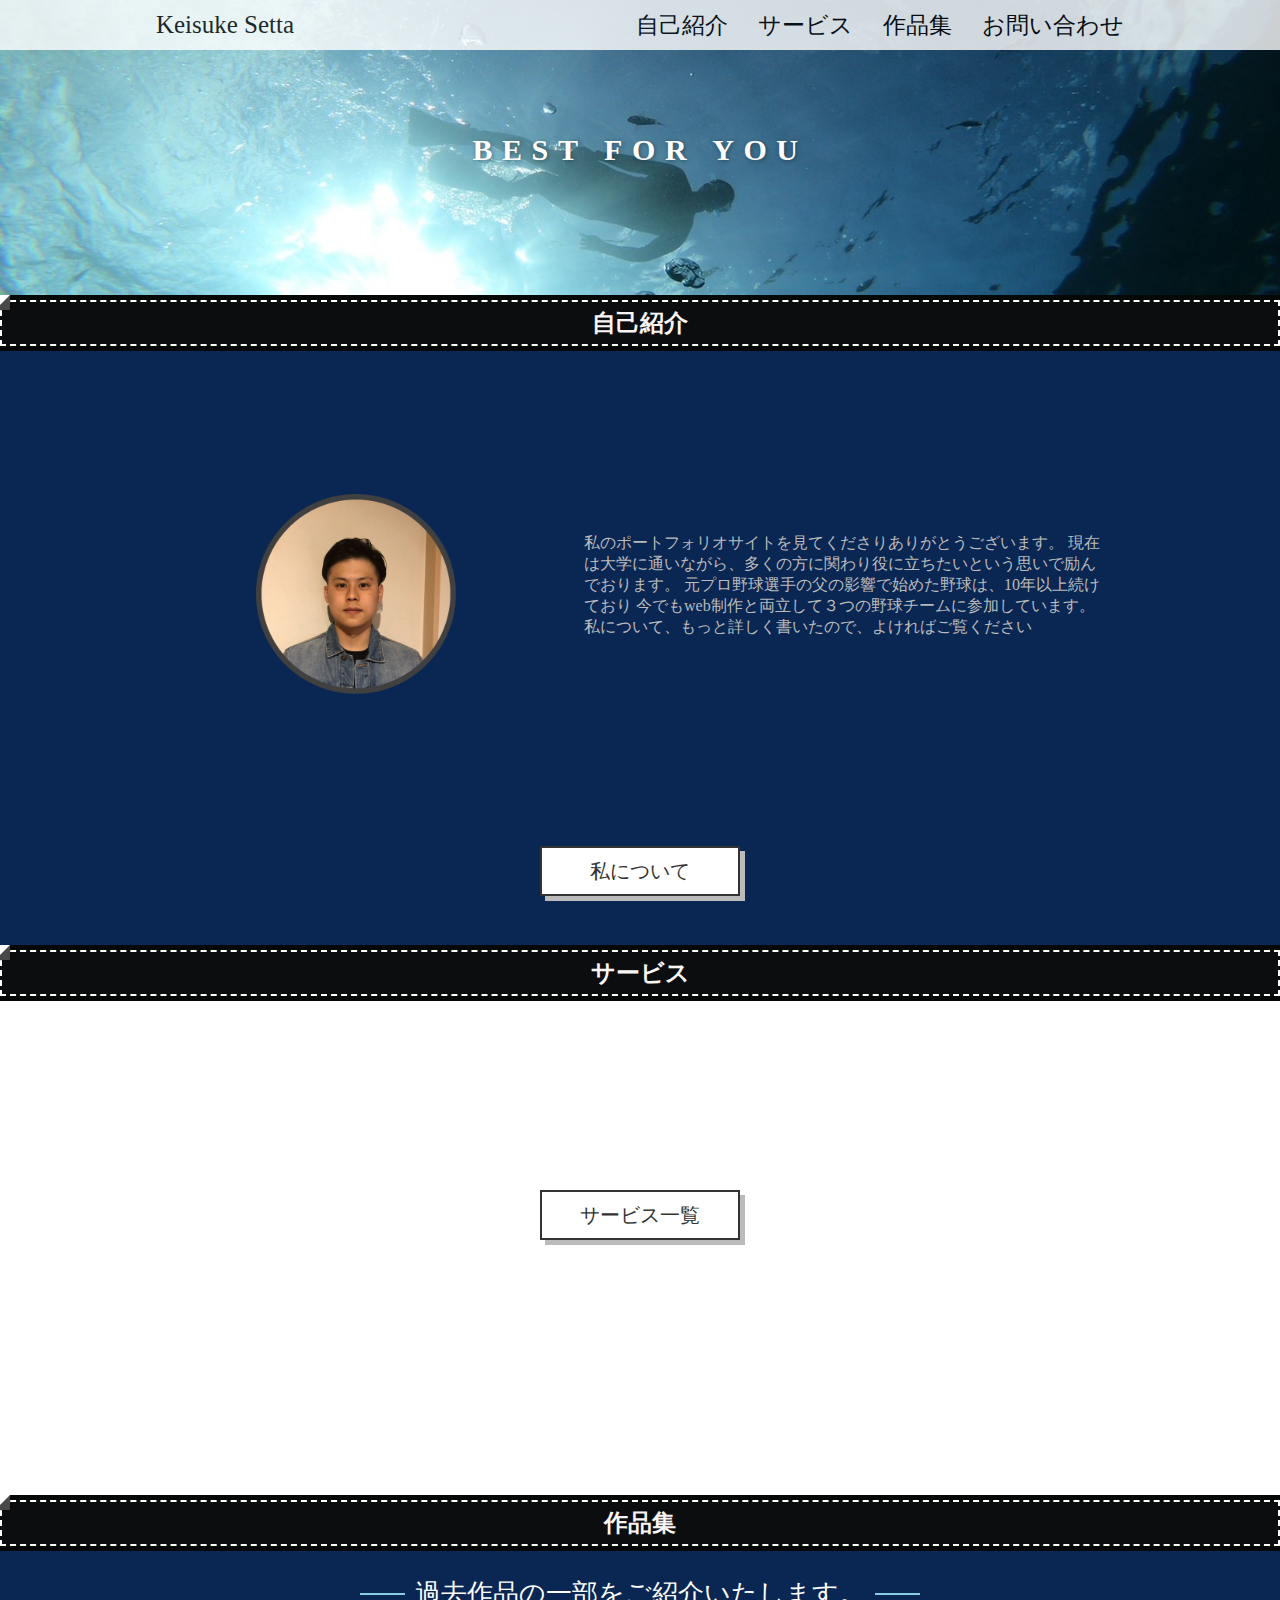
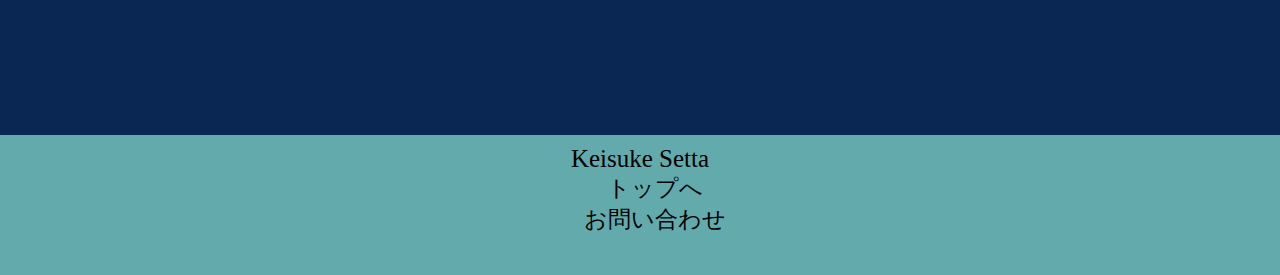
==== commit a40ece7f: "update" ====
--- a/index.html
+++ b/index.html
@@ -6,7 +6,7 @@
   <meta name="viewport" content="width=device-width, initial-scale=1.0">
   <title>Portfolio</title>
   <link rel="stylesheet" href="style.css">
-  <link href="/your-path-to-fontawesome/css/style.css" rel="stylesheet">
+  <link rel="stylesheet" href="https://use.fontawesome.com/releases/v5.15.4/css/all.css" integrity="sha384-DyZ88mC6Up2uqS4h/KRgHuoeGwBcD4Ng9SiP4dIRy0EXTlnuz47vAwmeGwVChigm" crossorigin="anonymous">
  <script src="https://ajax.googleapis.com/ajax/libs/jquery/3.2.1/jquery.min.js"></script>
  <script src="script.js"></script>
   
@@ -40,42 +40,51 @@
   </div>
     <div class="main-wrapper main-bg">
       <h1 class="main-title">
-        texttexttexttexttexttext
-        texttexttexttexttexttext
-        texttexttexttexttexttext
-        texttexttexttexttexttext
-
+        BEST FOR YOU
         <!-- Live as if you were <br> to die tomorrow.<br> Learn as if you were <br> to live forever. -->
       
       </h1>
     </div> 
   </header>
   <!-- 自己紹介 -->
+
+  <!-- ハンバーガー -->
+  <div id="navArea">
+
+  <nav class="inner-nav">
+    <div class="inner">
+      <ul>
+        <li><a href="index.html">トップ</a></li>
+        <li><a href="service.html">サービス</a></li>
+        <li><a href="contact.html">お問合せ</a></li>
+      </ul>
+    </div>
+  </nav>
+
+  <div class="toggle_btn">
+    <span></span>
+    <span></span>
+    <span></span>
+  </div>
+
+  <div id="mask"></div>
+
+</div>
+<!-- ハンバーガー -->
   <main>
     <section id="about" class="about-wrapper">
       <h2 class="sec-title">自己紹介</h2>
       <div class="about-contents">
         <div class="about-img">
           <img src="img/98D5EE9C-DA86-46A3-B281-AF6E57EC0A7D.PNG" alt="自画像">
-          <div class="icon-content">
-            <img src="img/ボールのフリーアイコン (1).jpeg" alt="">
-            <img src="img/ボールのフリーアイコン (1).jpeg" alt="">
-          </div>
         </div>
-          <p class="text-box">私のポートフォリオサイトを見てくださりありがとうございます。<br>
-            現在は大学に通いながら、多くの方に関わり、役に立ちたいという思いで、webサイト制作に励んでおります。<br> 元プロ野球選手の父の影響で始めた野球は、10年以上続けており <br> 今でもweb制作と両立して３つの野球チームに参加しています。 <br>
+          <p class="text-box">私のポートフォリオサイトを見てくださりありがとうございます。
+            現在は大学に通いながら、多くの方に関わり役に立ちたいという思いで励んでおります。 元プロ野球選手の父の影響で始めた野球は、10年以上続けており 今でもweb制作と両立して３つの野球チームに参加しています。
           私について、もっと詳しく書いたので、よければご覧ください</p>
       </div>
-      <!-- <div class="btn-wrapper">
-        <a href="about.html">
-         <button>
-          私について
-         </button>
-        </a>
-     
-    </div> -->
+    </div> 
     <div class="btn-container">
-    <a href="about.html" class="btn btn-flat"><span>私について</span></a>
+    <a href="about.html" class="btn"><span>私について</span></a>
     </div>
     </section>
 
@@ -102,7 +111,7 @@
     </div>
       <div class="works-contents">
         <div class="works-content">
-      <a href="file:///Users/settakeisuke/Desktop/模写中級１/index.html#">
+      <a href="http://keisuke0219.xsrv.jp/portfolio/mosha/">
         <img src="img/works1.png" alt="サイト１">
       </a>
       <div class="works-text">
@@ -125,7 +134,7 @@
           texttexttext
         </p>
       </div>
-      <a href="http://localhost:8888/wordpress/">
+      <a href="http://keisuke0219.xsrv.jp/portfolio/codeship/">
         <img src="img/Codeship.png" alt="サイト２">
       </a>
    
@@ -154,7 +163,7 @@
           texttexttext
         </p>
       </div>
-      <a href="file:///Users/settakeisuke/Desktop/模写中級２/index.html ">
+      <a href="http://keisuke0219.xsrv.jp/portfolio/furnitureDesign">
         <img src="img/works2.png " alt="サイト４">
       </a>
       
--- a/style.css
+++ b/style.css
@@ -10,29 +10,146 @@
   box-sizing: border-box;
 }
 
-.btn,
-a.btn,
-button.btn {
-  font-size: 16px;
-  font-weight: 700;
-  line-height: 1.5;
+/*============
+nav
+=============*/
+.inner-nav{
+  display: block;
+  position: fixed;
+  top: 0;
+  left: -1000px;
+  bottom: 0;
+  width: 1000px;
+  background: #0a2754;
+  overflow-x: hidden;
+  overflow-y: auto;
+  -webkit-overflow-scrolling: touch;
+  transition: all 1s;
+  z-index: 3;
+  opacity: 0;
+}
+.open#navArea .inner-nav {
+  left: 0;
+  opacity: 0.9;
+}
+.inner-nav .inner {
+  padding: 25px;
+}
+.inner-nav .inner ul {
+  list-style: none;
+  margin: 0;
+  padding: 0;
+}
+.inner-nav .inner ul li {
   position: relative;
-  display: inline-block;
-  padding: 1rem 4rem;
+  margin: 0;
+  border-bottom: 1px solid #333;
+}
+.inner-nav .inner ul li a {
+  display: block;
+  color: rgb(255, 255, 255);
+  font-size: 14px;
+  padding: 1em;
+  text-decoration: none;
+  transition-duration: 0.2s;
+}
+.inner-nav .inner ul li a:hover {
+  background: #87cfe0;
+}
+
+/*============
+.toggle_btn
+=============*/
+.toggle_btn {
+  display: block;
+  position: fixed;
+  top: 30px;
+  right: 30px;
+  width: 30px;
+  height: 30px;
+  transition: all .5s;
   cursor: pointer;
-  -webkit-user-select: none;
-  -moz-user-select: none;
-  -ms-user-select: none;
-  user-select: none;
-  -webkit-transition: all 0.3s;
-  transition: all 0.3s;
-  text-align: center;
-  vertical-align: middle;
-  text-decoration: none;
-  letter-spacing: 0.1em;
-  color: #212529;
-  border-radius: 50%;
-}
+  z-index: 3;
+}
+.toggle_btn span {
+  display: block;
+  position: absolute;
+  left: 0;
+  width: 30px;
+  height: 2px;
+  background-color: #fff;
+  border-radius: 4px;
+  transition: all .8s;
+  border-bottom: 0.3px solid black;
+}
+.toggle_btn span:nth-child(1) {
+  top: 4px;
+}
+.toggle_btn span:nth-child(2) {
+  top: 14px;
+}
+.toggle_btn span:nth-child(3) {
+  bottom: 4px;
+}
+.open .toggle_btn span {
+  background-color: #fff;
+}
+.open .toggle_btn span:nth-child(1) {
+  -webkit-transform: translateY(10px) rotate(-315deg);
+  transform: translateY(10px) rotate(-315deg);
+}
+.open .toggle_btn span:nth-child(2) {
+  opacity: 0;
+  transition: 0.1s;
+}
+.open .toggle_btn span:nth-child(3) {
+  -webkit-transform: translateY(-10px) rotate(315deg);
+  transform: translateY(-10px) rotate(315deg);
+}
+/*============
+#mask
+=============*/
+#mask {
+  display: none;
+  transition: all .5s;
+}
+.open #mask {
+  display: block;
+  position: fixed;
+  top: 0;
+  left: 0;
+  width: 100%;
+  height: 100%;
+  background: #000;
+  opacity: .8;
+  z-index: 2;
+  cursor: pointer;
+}
+.btn{
+  width: 200px;
+  height: 50px;
+  text-align: center;
+  border:2px solid #333333;
+  color: #333333;
+  cursor: pointer;
+  transition: 0.5s;
+  padding: 10px 30px;
+  display: inline-block;
+  background-color: #fff;
+  box-shadow: 5px 5px #bbbbbb;
+}
+.btn:active {
+  background-color: #dddddd;
+  transform: translate(5px,5px);
+  box-shadow: 0 0 #bbbbbb;
+}
+.btn span {
+  font-size: 20px;
+}
+.btn-container {
+  justify-content: center;
+}
+
 * {
   margin: 0;
   padding: 0;
@@ -139,14 +256,14 @@
 .about-wrapper {
   height: 650px;
   width: 100%;
-  background-color: rgb(99, 170, 172);
+  background-color: #0a2754;
 }
 .about-contents {
   height: 500px;
   display: flex;
   width: 100%;
   align-items: center;
-  padding-left: 15%;
+  padding-left: 20%;
 }
 .about-img img{
   height: 200px;
@@ -160,8 +277,10 @@
   
 }
 .text-box {
-  padding: 50px;
-  min-width: 300px;
+  padding: 30px 50px 50px 10vw;
+  min-width: 350px;
+  max-width: 700px;
+  color: #bbbbbb;
 }
 /* about.html */
 .filter {
@@ -182,6 +301,9 @@
   min-height: 100vh;
   z-index: -1;
 }
+.text-container {
+  padding: 300px 0;
+}
 .about-texts {
   margin-top: 200px;
   overflow-y: scroll;
@@ -189,8 +311,6 @@
 .about-text {
   width: 80%;
   margin: 0 auto;
-  position: relative;
-  height: 550px;
   display: flex;
   justify-content: center;
 }
@@ -199,8 +319,6 @@
   width: 100px;
 }
 .text-content {
-  position: absolute;
-  top: 50%;
   font-size: 30px;
   letter-spacing: 5px;
   color: #fff;
@@ -231,64 +349,12 @@
 .btn-container {
   text-align: center;
 }
-a.btn-flat {
-  overflow: hidden;
-  padding: 1.5rem 6rem;
-  color: #fff;
-  border-radius: 50px;
-  background: #000;
-}
-
-a.btn-flat span {
-  position: relative;
-  z-index: 1;
-}
-
-a.btn-flat:before {
-  position: absolute;
-  top: 0;
-  left: calc(-100% + 20px);
-
-  width: 100%;
-  height: 100%;
-
-  content: '';
-  -webkit-transition: all .5s ease-in-out;
-  transition: all .5s ease-in-out;
-  -webkit-transform: translateX(0) translateY(0);
-  transform: translateX(0) translateY(0);
-  background: rgb(103, 177, 137);
-}
-
-a.btn-flat:after {
-  position: absolute;
-  top: 0;
-  right: calc(-100% + 20px);
-
-  width: 100%;
-  height: 100%;
-
-  content: '';
-  -webkit-transition: all .5s ease-in-out;
-  transition: all .5s ease-in-out;
-  -webkit-transform: translateX(0) translateY(0);
-  transform: translateX(0) translateY(0);
-
-  background: rgb(148, 210, 176);
-}
-
-a.btn-flat:hover:before {
-  -webkit-transform: translateX(50%) translateY(0);
-  transform: translateX(50%) translateY(0);
-}
-
-a.btn-flat:hover:after {
-  -webkit-transform: translateX(-50%) translateY(0);
-  transform: translateX(-50%) translateY(0);
-}
+
 #service .btn-container {
-  margin-bottom: 50px;
-}
+  margin-bottom: 20px;
+} 
+
+
 /* service.html */
 .service-wrapper {
   height: 550px;
@@ -329,6 +395,8 @@
 }
 .p-wrapper {
   text-align: center;
+  background-color: #0a2754;
+  color: #fff;
 }
 .works-p:before, .works-p:after {
   content: '';
@@ -337,8 +405,8 @@
   display: inline-block;
   width: 45px;
   height: 2px;
-  border-top: solid 1px black;
-  border-bottom: solid 1px black;
+  border-top: solid 1px #87cfe0 ;
+  border-bottom: solid 1px #87cfe0;
 }
 
 .works-p:before {
@@ -349,11 +417,11 @@
 }
 .works-contents {
   width: 100%;
-  max-width: 900px;
   margin: 0 auto;
   display: flex;
   flex-wrap: wrap;
   justify-content: center;
+  background-color: #0a2754;
 } 
 
 .works-content {
@@ -378,7 +446,7 @@
   margin-left: 2vw;
 }
 
-.works-content.fadein {
+.works-content.fadeIn {
   opacity: 1;
   transform: translateX(0);
 }
@@ -391,17 +459,20 @@
 }
 .works-text {
   width: 100%;
-  font-size: 1.5vw;
   height: 100%;
-  padding: 0.4em 0.5em;/*文字の上下 左右の余白*/
-  color: #494949;/*文字色*/
-  background: #f4f4f4;/*背景色*/
-  border-bottom: solid 3px #d7d7d7;/*下線*/
+  padding: 0.4em 0.5em;
+  color: #fff;
+  background-color: #87cfe0;
 }
 .works-text p {
   padding-top: 30%;
+  font-size: 2vw;
   text-align: left;
   line-height: 20px;
+  letter-spacing: 2px;
+  text-decoration: underline;
+  text-decoration-color: #000;
+
 }
 
 .works-contents img:hover{
@@ -431,14 +502,24 @@
   justify-content: space-around;
   display: inline-block;
   padding-top: 30px;
-
-}
-.contact-form button {
-  margin-top: 100px;
-  margin-left: 50%;
-}
+}
+.contact-form div {
+  font-size: 3vw;
+  margin-top: 8px;
+}
+
+.contact-form label {
+  display: inline-block;
+  width: 100%;
+}
+
 .contact-form .box {
-  margin-left: 20px;
+  display: inline-block;
+  width: 100%;
+}
+
+.button-container {
+  text-align: center;
 }
 
 .footer-container {
@@ -459,9 +540,26 @@
   text-align: center;
   padding-top: 150px;
 }
-@media screen and (max-width:600){
+/* レスポンシブ対応 */
+@media screen and (max-width:800px){
   .main-title {
     font-size: 1.4rem;
     padding: 4rem 0;
   }
-}+  .header-container{
+    display: none;
+  }
+  .about-contents {
+    flex-direction: column;
+    padding-top: 50px;
+    padding-left: 0;
+  }
+  #navArea nav{
+    left: -300px;
+    width: 300px;
+  }
+}
+@media screen and (min-width:800px){
+  .toggle_btn {
+    display: none;
+  }}